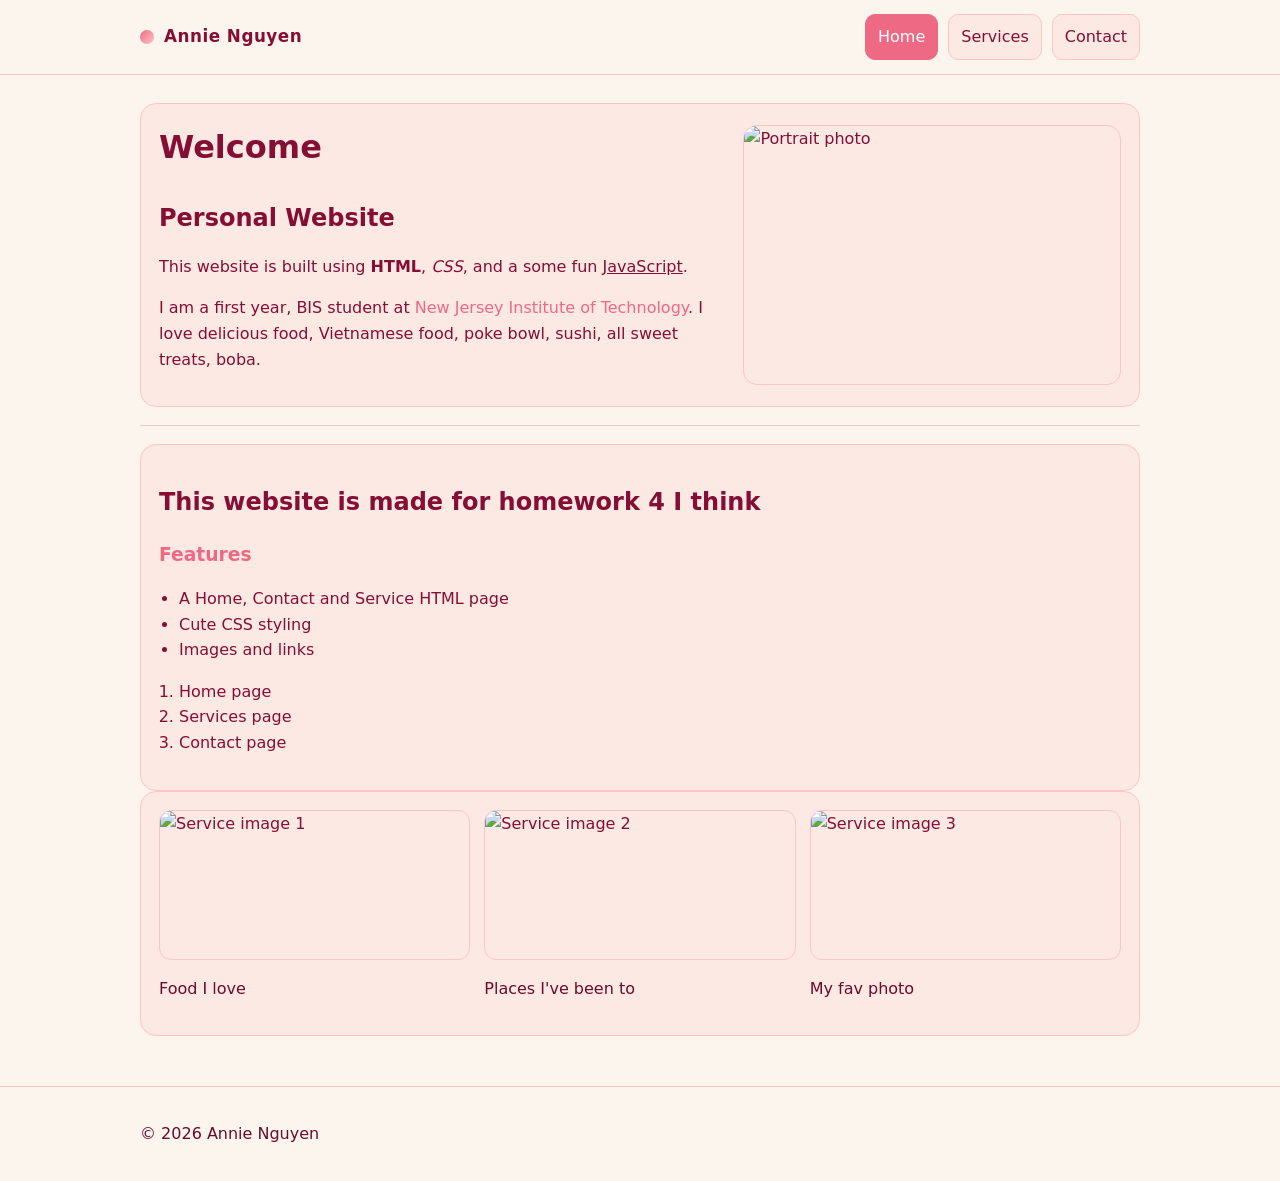
==== Index.html @ 0186f87f "contact" ====
<!DOCTYPE html>
<html lang="en">
<head>
    <meta charset="UTF-8">
    <meta name="viewport" content="width=device-width, initial-scale=1.0">

    <title>Home | Annie Nguyen</title>

    <meta name="description" content="Annie Nguyen personal website">
    <meta name="author" content="Annie Nguyen">
    <meta name="keywords" content="HTML, CSS, Annie Nguyen, NJIT, personal website, Thong Khong">

    <link rel="stylesheet" href="../css/styles.css">
</head>

<body>
    <header class="site-header">
        <div class="container header-inner">
            <div class="brand">
                <div class="logo-dot"></div>
                <h2>Annie Nguyen</h2>
            </div>

            <nav>
                <div class="nav">
                    <a href="Index.html" class="active">Home</a>
                    <a href="Services.html">Services</a>
                    <a href="Contact.html">Contact</a>
                </div>
            </nav>
        </div>
    </header>

    <main class="container">
        <section class="card hero">
            <div>
                <h1>Welcome</h1>
                <h2>Personal Website</h2>
                <p>
                    This website is built using <b>HTML</b>, <i>CSS</i>, and a some fun
                    <u>JavaScript</u>.
                </p>

                <p>
                    I am a first year, BIS student at
                    <a href="https://www.njit.edu" target="_blank">New Jersey Institute of Technology</a>.
                    I love delicious food, Vietnamese food, poke bowl, sushi, all sweet treats, boba.
                </p>
            </div>

            <img src="../images/_DSC2764.webp" alt="Portrait photo">
        </section>

        <hr>

        <section class="card">
            <h2>This website is made for homework 4 I think</h2>
            <h3>Features</h3>

            <ul>
                <li>A Home, Contact and Service HTML page</li>
                <li>Cute CSS styling</li>
                <li>Images and links</li>
            </ul>

            <ol>
                <li>Home page</li>
                <li>Services page</li>
                <li>Contact page</li>
            </ol>
        </section>

        <section class="card grid-3">
            <div class="service">
                <img src="../images/service1.jpg" alt="Service image 1">
                <p class="muted">Food I love</p>
            </div>

            <div class="service">
                <img src="../images/service2.jpg" alt="Service image 2">
                <p class="muted">Places I've been to</p>
            </div>

            <div class="service">
                <img src="../images/_DSC2764.webp" alt="Service image 3">
                <p class="muted">My fav photo</p>
            </div>
        </section>
    </main>

    <footer>
        <div class="container">
            <p>© 2026 Annie Nguyen</p>
        </div>
    </footer>
</body>
</html>
---- css/styles.css ----
:root {
  --bg: #FCF5EE;
  --panel: #ffffff;
  --text: #850E35;
  --muted: #6a0b2c;
  --accent: #EE6983;
  --accent-soft: #FFC4C4;
  --border: #FFC4C4;
}

* {
  box-sizing: border-box;
}

html {
  cursor: url("../images/cursor.png") 8 8, auto;
}

a, button, input, textarea, select, label {
  cursor: url("../images/cursor-click.png") 8 8, pointer;
}

body {
  margin: 0;
  font-family: system-ui, -apple-system, Segoe UI, Roboto, Arial, sans-serif;
  background: var(--bg);
  color: var(--text);
  line-height: 1.6;
}

a {
  color: var(--accent);
  text-decoration: none;
}

a:hover {
  text-decoration: underline;
}

.container {
  width: min(1000px, 92%);
  margin: 0 auto;
}

header.site-header {
  border-bottom: 1px solid var(--border);
  background: rgba(252, 245, 238, 0.9);
  position: sticky;
  top: 0;
  z-index: 10;
}

.header-inner {
  display: flex;
  align-items: center;
  justify-content: space-between;
  padding: 14px 0;
  gap: 14px;
}

.brand {
  display: flex;
  align-items: center;
  gap: 10px;
}

.logo-dot {
  width: 14px;
  height: 14px;
  border-radius: 50%;
  background: linear-gradient(135deg, var(--accent), var(--accent-soft));
}

.brand h2 {
  margin: 0;
  font-size: 1.05rem;
  letter-spacing: 0.5px;
}

nav .nav {
  display: flex;
  gap: 10px;
  flex-wrap: wrap;
}

nav .nav a {
  display: inline-block;
  padding: 9px 12px;
  border: 1px solid var(--border);
  border-radius: 10px;
  color: var(--text);
  background: rgba(255, 196, 196, 0.25);
  transition: background 0.15s ease, transform 0.15s ease, border-color 0.15s ease;
}

nav .nav a:hover {
  background: var(--accent);
  color: #ffffff;
  border-color: var(--accent);
  transform: translateY(-1px);
  text-decoration: none;
}

nav .nav a.active {
  background: var(--accent);
  color: #ffffff;
  border-color: var(--accent);
}

main {
  padding: 28px 0 50px;
}

.card {
  background: rgba(255, 196, 196, 0.25);
  border: 1px solid var(--border);
  border-radius: 16px;
  padding: 18px;
}

.hero {
  display: grid;
  grid-template-columns: 1.2fr 0.8fr;
  gap: 18px;
  align-items: center;
}

.hero img {
  width: 100%;
  height: 260px;
  object-fit: cover;
  border-radius: 14px;
  border: 1px solid var(--border);
}

h1 {
  margin-top: 0;
  font-size: 2rem;
}

h2 {
  margin-bottom: 8px;
}

h3 {
  margin-bottom: 6px;
  color: var(--accent);
}

.muted {
  color: var(--muted);
}

hr {
  border: none;
  border-top: 1px solid var(--border);
  margin: 18px 0;
}

.grid-3 {
  display: grid;
  grid-template-columns: repeat(3, 1fr);
  gap: 14px;
}

.service img {
  width: 100%;
  height: 150px;
  object-fit: cover;
  border-radius: 12px;
  border: 1px solid var(--border);
  margin-bottom: 10px;
}

footer {
  border-top: 1px solid var(--border);
  padding: 18px 0;
  color: var(--muted);
}

form label {
  display: block;
  margin: 10px 0 6px;
}

input[type="text"],
input[type="tel"],
input[type="email"],
textarea,
select {
  width: 100%;
  padding: 10px 12px;
  border-radius: 10px;
  border: 1px solid var(--border);
  background: #ffffff;
  color: var(--text);
}

fieldset {
  border: 1px solid var(--border);
  border-radius: 12px;
  padding: 12px;
  margin: 14px 0;
}

legend {
  padding: 0 8px;
  color: var(--accent);
}

.inline {
  display: flex;
  gap: 14px;
  flex-wrap: wrap;
  align-items: center;
}

button {
  padding: 10px 16px;
  border-radius: 12px;
  border: 1px solid var(--accent);
  background: var(--accent);
  color: #ffffff;
  font-weight: 600;
  cursor: pointer;
  transition: background 0.15s ease, transform 0.15s ease;
}

button:hover {
  background: #850E35;
  transform: translateY(-1px);
}

ul, ol {
  padding-left: 20px;
}

img {
  max-width: 100%;
  display: block;
}
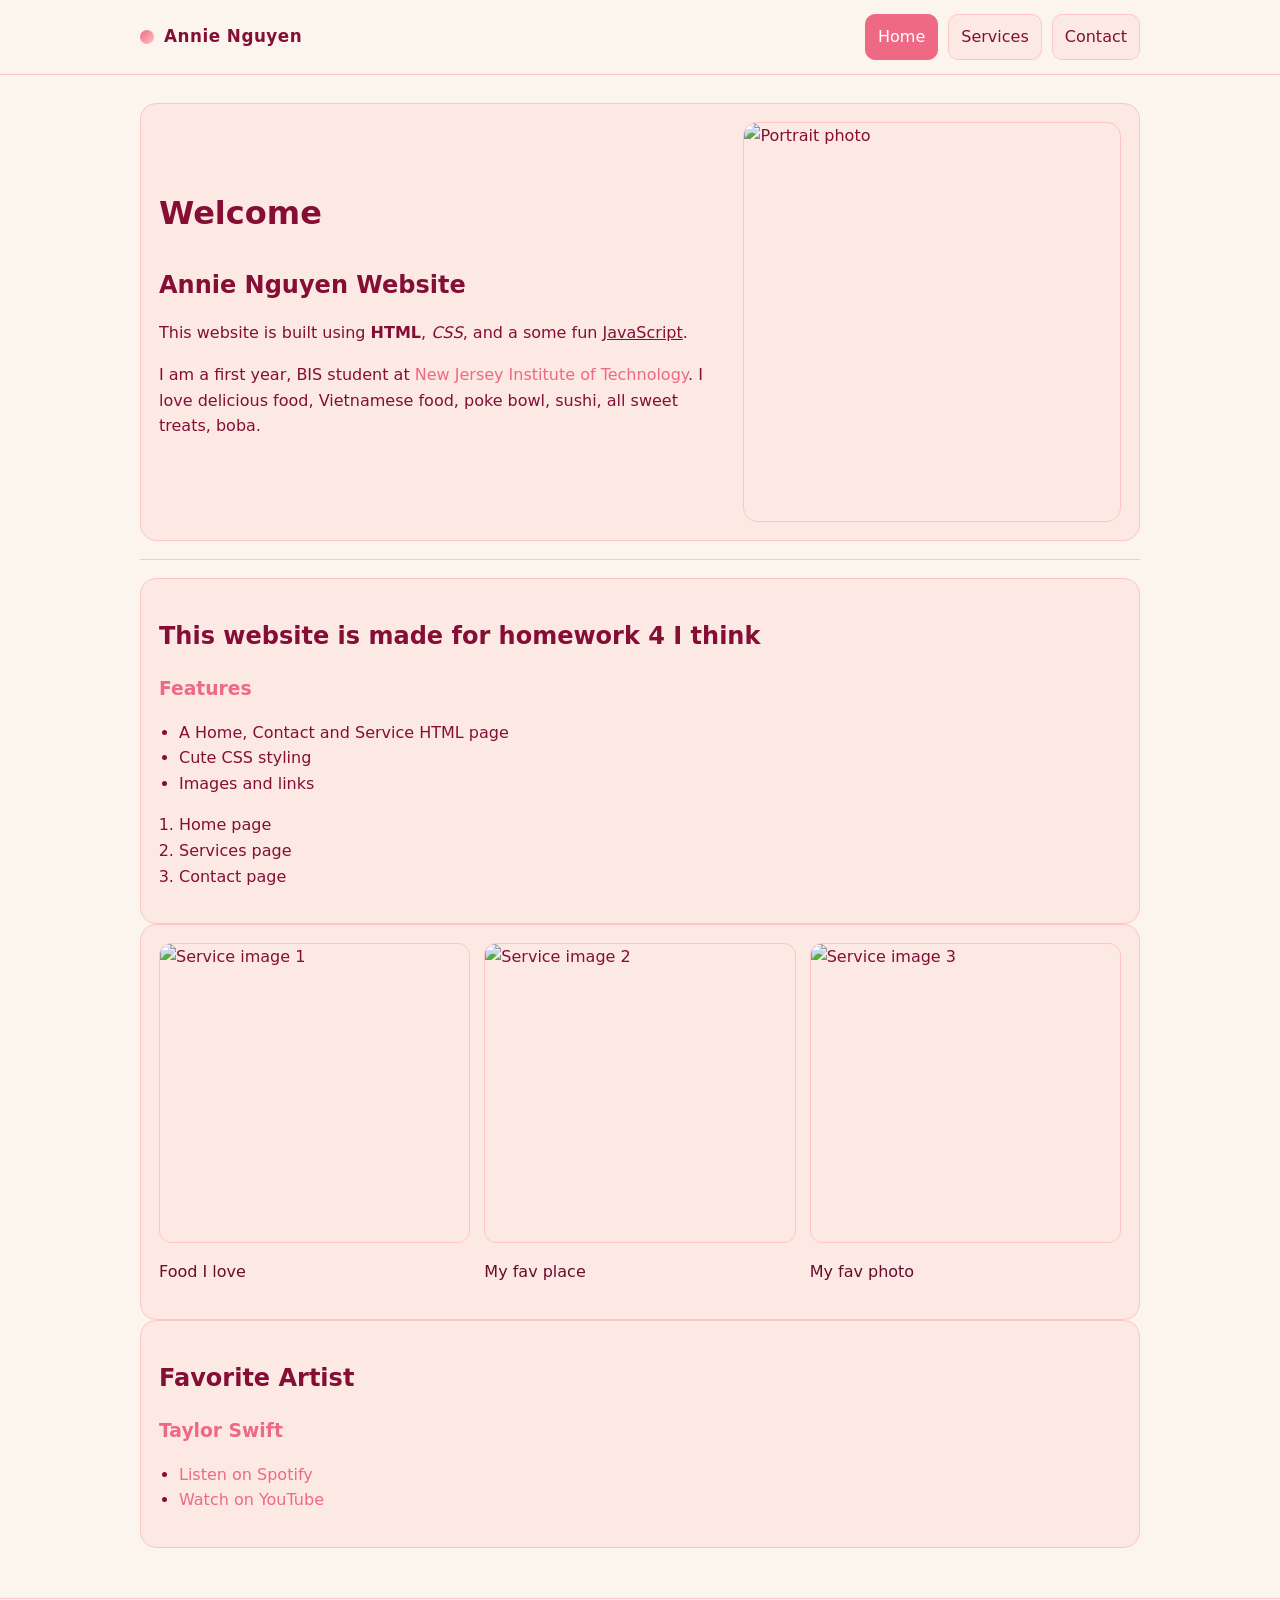
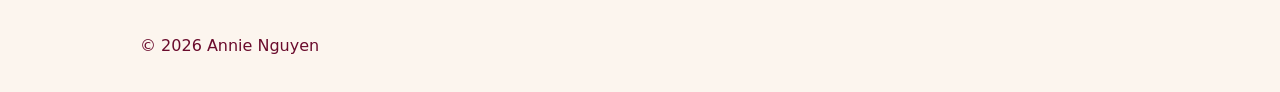
==== commit a188c33a: "finish" ====
--- a/Index.html
+++ b/Index.html
@@ -1,97 +1,107 @@
 <!DOCTYPE html>
 <html lang="en">
-<head>
-    <meta charset="UTF-8">
-    <meta name="viewport" content="width=device-width, initial-scale=1.0">
+    <head>
+        <meta charset="UTF-8">
+        <meta name="viewport" content="width=device-width, initial-scale=1.0">
 
-    <title>Home | Annie Nguyen</title>
+        <title>Home | Annie Nguyen</title>
 
-    <meta name="description" content="Annie Nguyen personal website">
-    <meta name="author" content="Annie Nguyen">
-    <meta name="keywords" content="HTML, CSS, Annie Nguyen, NJIT, personal website, Thong Khong">
+        <meta name="description" content="Annie Nguyen personal website">
+        <meta name="author" content="Annie Nguyen">
+        <meta name="keywords" content="HTML, CSS, Annie Nguyen, NJIT, personal website, Thong Khong">
 
-    <link rel="stylesheet" href="../css/styles.css">
-</head>
+        <link rel="stylesheet" href="../css/styles.css">
+    </head>
 
-<body>
-    <header class="site-header">
-        <div class="container header-inner">
-            <div class="brand">
-                <div class="logo-dot"></div>
-                <h2>Annie Nguyen</h2>
+    <body>
+        <header class="site-header">
+            <div class="container header-inner">
+                <div class="brand">
+                    <div class="logo-dot"></div>
+                    <h2>Annie Nguyen</h2>
+                </div>
+
+                <nav>
+                    <div class="nav">
+                        <a href="Index.html" class="active">Home</a>
+                        <a href="Services.html">Services</a>
+                        <a href="Contact.html">Contact</a>
+                    </div>
+                </nav>
             </div>
+        </header>
 
-            <nav>
-                <div class="nav">
-                    <a href="Index.html" class="active">Home</a>
-                    <a href="Services.html">Services</a>
-                    <a href="Contact.html">Contact</a>
+        <main class="container">
+            <section class="card hero">
+                <div>
+                    <h1>Welcome</h1>
+                    <h2>Annie Nguyen Website</h2>
+                    <p> This website is built using <b>HTML</b>, <i>CSS</i>, and a some fun <u>JavaScript</u>.</p>
+
+                    <p>I am a first year, BIS student at <a href="https://www.njit.edu" target="_blank">New Jersey Institute of Technology</a>.
+                        I love delicious food, Vietnamese food, poke bowl, sushi, all sweet treats, boba.
+                    </p>
                 </div>
-            </nav>
-        </div>
-    </header>
 
-    <main class="container">
-        <section class="card hero">
-            <div>
-                <h1>Welcome</h1>
-                <h2>Personal Website</h2>
-                <p>
-                    This website is built using <b>HTML</b>, <i>CSS</i>, and a some fun
-                    <u>JavaScript</u>.
-                </p>
+                <img src="../images/_DSC3436.webp" alt="Portrait photo">
+            </section>
 
-                <p>
-                    I am a first year, BIS student at
-                    <a href="https://www.njit.edu" target="_blank">New Jersey Institute of Technology</a>.
-                    I love delicious food, Vietnamese food, poke bowl, sushi, all sweet treats, boba.
-                </p>
+            <hr>
+
+            <section class="card">
+                <h2>This website is made for homework 4 I think</h2>
+                <h3>Features</h3>
+
+                <ul>
+                    <li>A Home, Contact and Service HTML page</li>
+                    <li>Cute CSS styling</li>
+                    <li>Images and links</li>
+                </ul>
+
+                <ol>
+                    <li>Home page</li>
+                    <li>Services page</li>
+                    <li>Contact page</li>
+                </ol>
+            </section>
+
+            <section class="card grid-3">
+                <div class="service">
+                    <img src="../images/food.webp" alt="Service image 1">
+                    <p class="muted">Food I love</p>
+                </div>
+
+                <div class="service">
+                    <img src="../images/place.webp" alt="Service image 2">
+                    <p class="muted">My fav place</p>
+                </div>
+
+                <div class="service">
+                    <img src="../images/_DSC2764.webp" alt="Service image 3">
+                    <p class="muted">My fav photo</p>
+                </div>
+            </section>
+
+            <section class="card">
+                <h2>Favorite Artist</h2>
+                <h3>Taylor Swift</h3>
+
+                <ul>
+                    <li>
+                        <a href="https://open.spotify.com/artist/06HL4z0CvFAxyc27GXpf02" target="_blank">Listen on Spotify</a>
+                    </li>
+                    <li>
+                        <a href="https://www.youtube.com/channel/UCqECaJ8Gagnn7YCbPEzWH6g" target="_blank">Watch on YouTube</a>
+                    </li>
+                </ul>
+            </section>
+
+        </main>
+
+        <footer>
+            <div class="container">
+                <p>© 2026 Annie Nguyen</p>
             </div>
-
-            <img src="../images/_DSC2764.webp" alt="Portrait photo">
-        </section>
-
-        <hr>
-
-        <section class="card">
-            <h2>This website is made for homework 4 I think</h2>
-            <h3>Features</h3>
-
-            <ul>
-                <li>A Home, Contact and Service HTML page</li>
-                <li>Cute CSS styling</li>
-                <li>Images and links</li>
-            </ul>
-
-            <ol>
-                <li>Home page</li>
-                <li>Services page</li>
-                <li>Contact page</li>
-            </ol>
-        </section>
-
-        <section class="card grid-3">
-            <div class="service">
-                <img src="../images/service1.jpg" alt="Service image 1">
-                <p class="muted">Food I love</p>
-            </div>
-
-            <div class="service">
-                <img src="../images/service2.jpg" alt="Service image 2">
-                <p class="muted">Places I've been to</p>
-            </div>
-
-            <div class="service">
-                <img src="../images/_DSC2764.webp" alt="Service image 3">
-                <p class="muted">My fav photo</p>
-            </div>
-        </section>
-    </main>
-
-    <footer>
-        <div class="container">
-            <p>© 2026 Annie Nguyen</p>
-        </div>
-    </footer>
-</body>
+        </footer>
+    </body>
 </html>
--- a/css/styles.css
+++ b/css/styles.css
@@ -127,7 +127,7 @@
 
 .hero img {
   width: 100%;
-  height: 260px;
+  height: 400px;
   object-fit: cover;
   border-radius: 14px;
   border: 1px solid var(--border);
@@ -165,7 +165,7 @@
 
 .service img {
   width: 100%;
-  height: 150px;
+  height: 300px;
   object-fit: cover;
   border-radius: 12px;
   border: 1px solid var(--border);
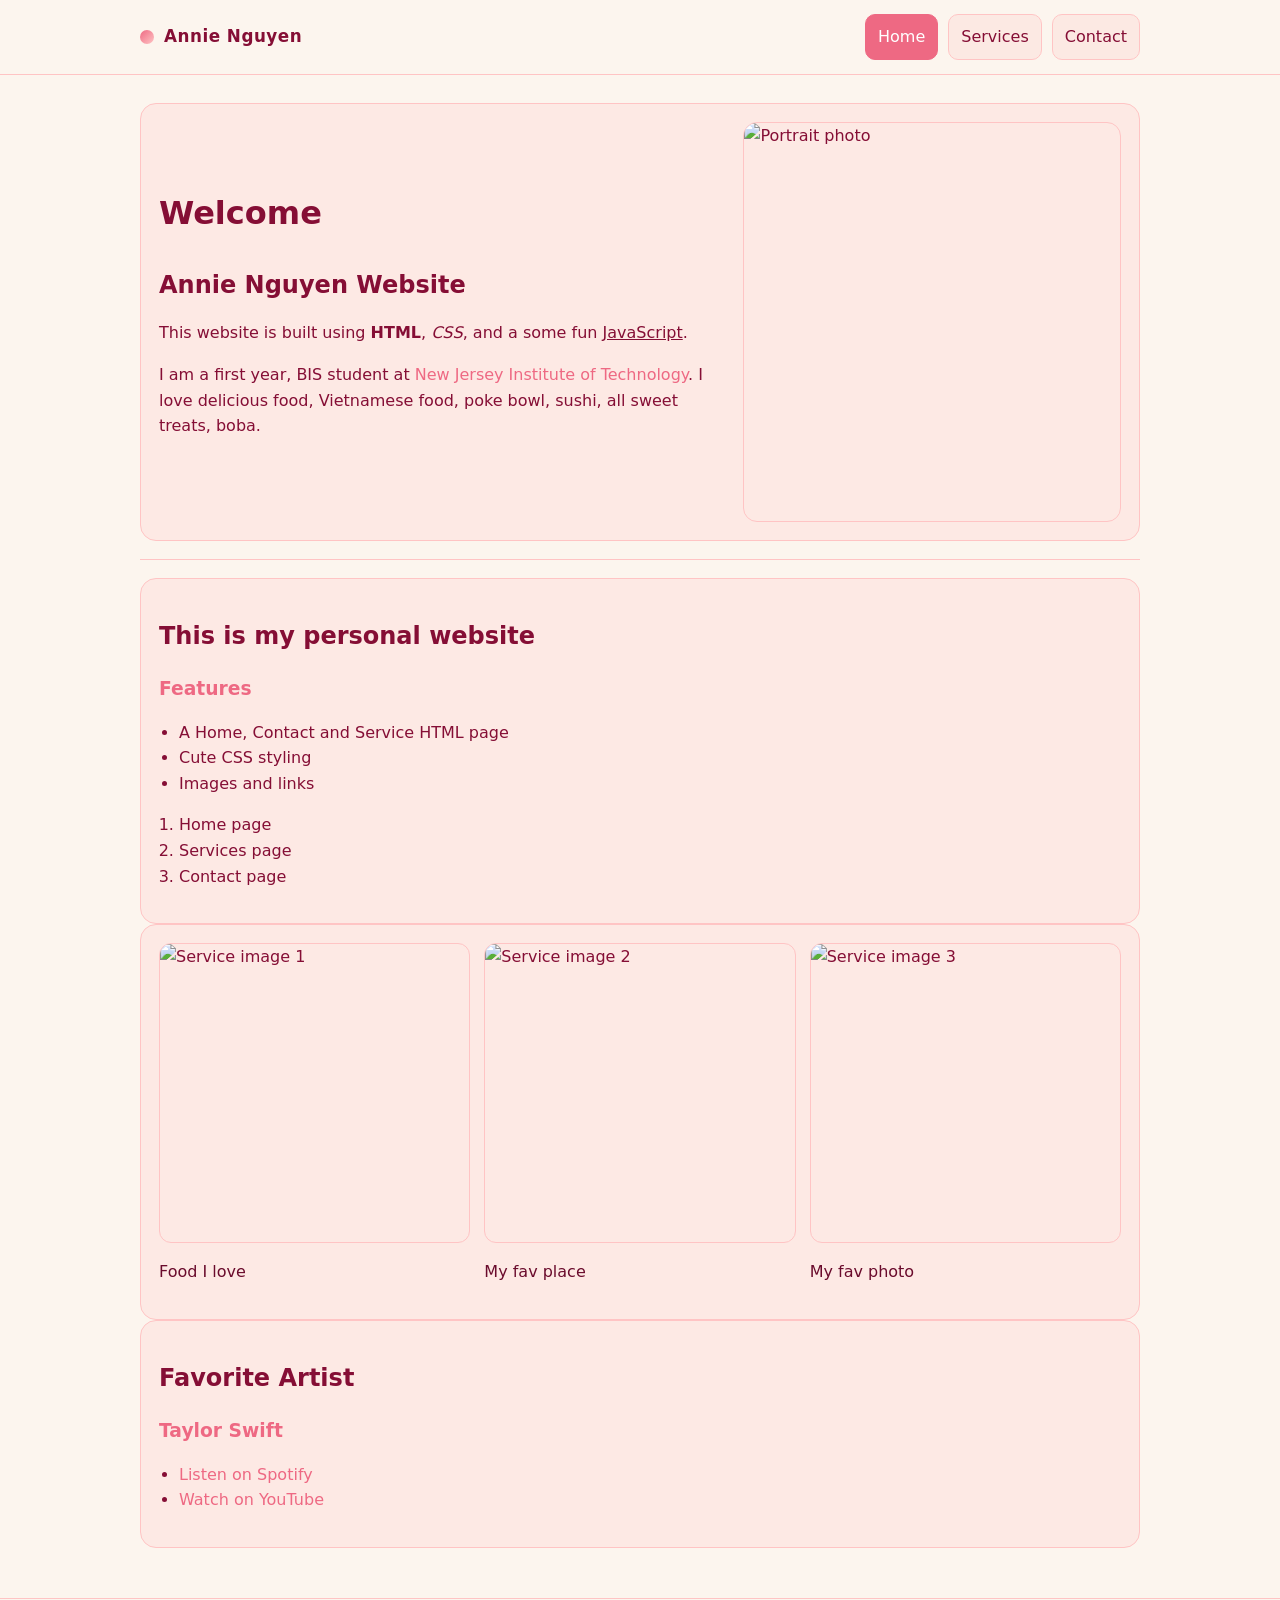
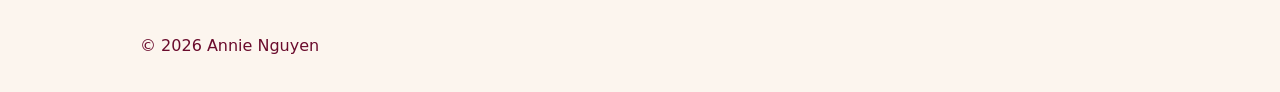
==== commit 5b1a4461: "change homework thing" ====
--- a/Index.html
+++ b/Index.html
@@ -49,7 +49,7 @@
             <hr>
 
             <section class="card">
-                <h2>This website is made for homework 4 I think</h2>
+                <h2>This is my personal website</h2>
                 <h3>Features</h3>
 
                 <ul>
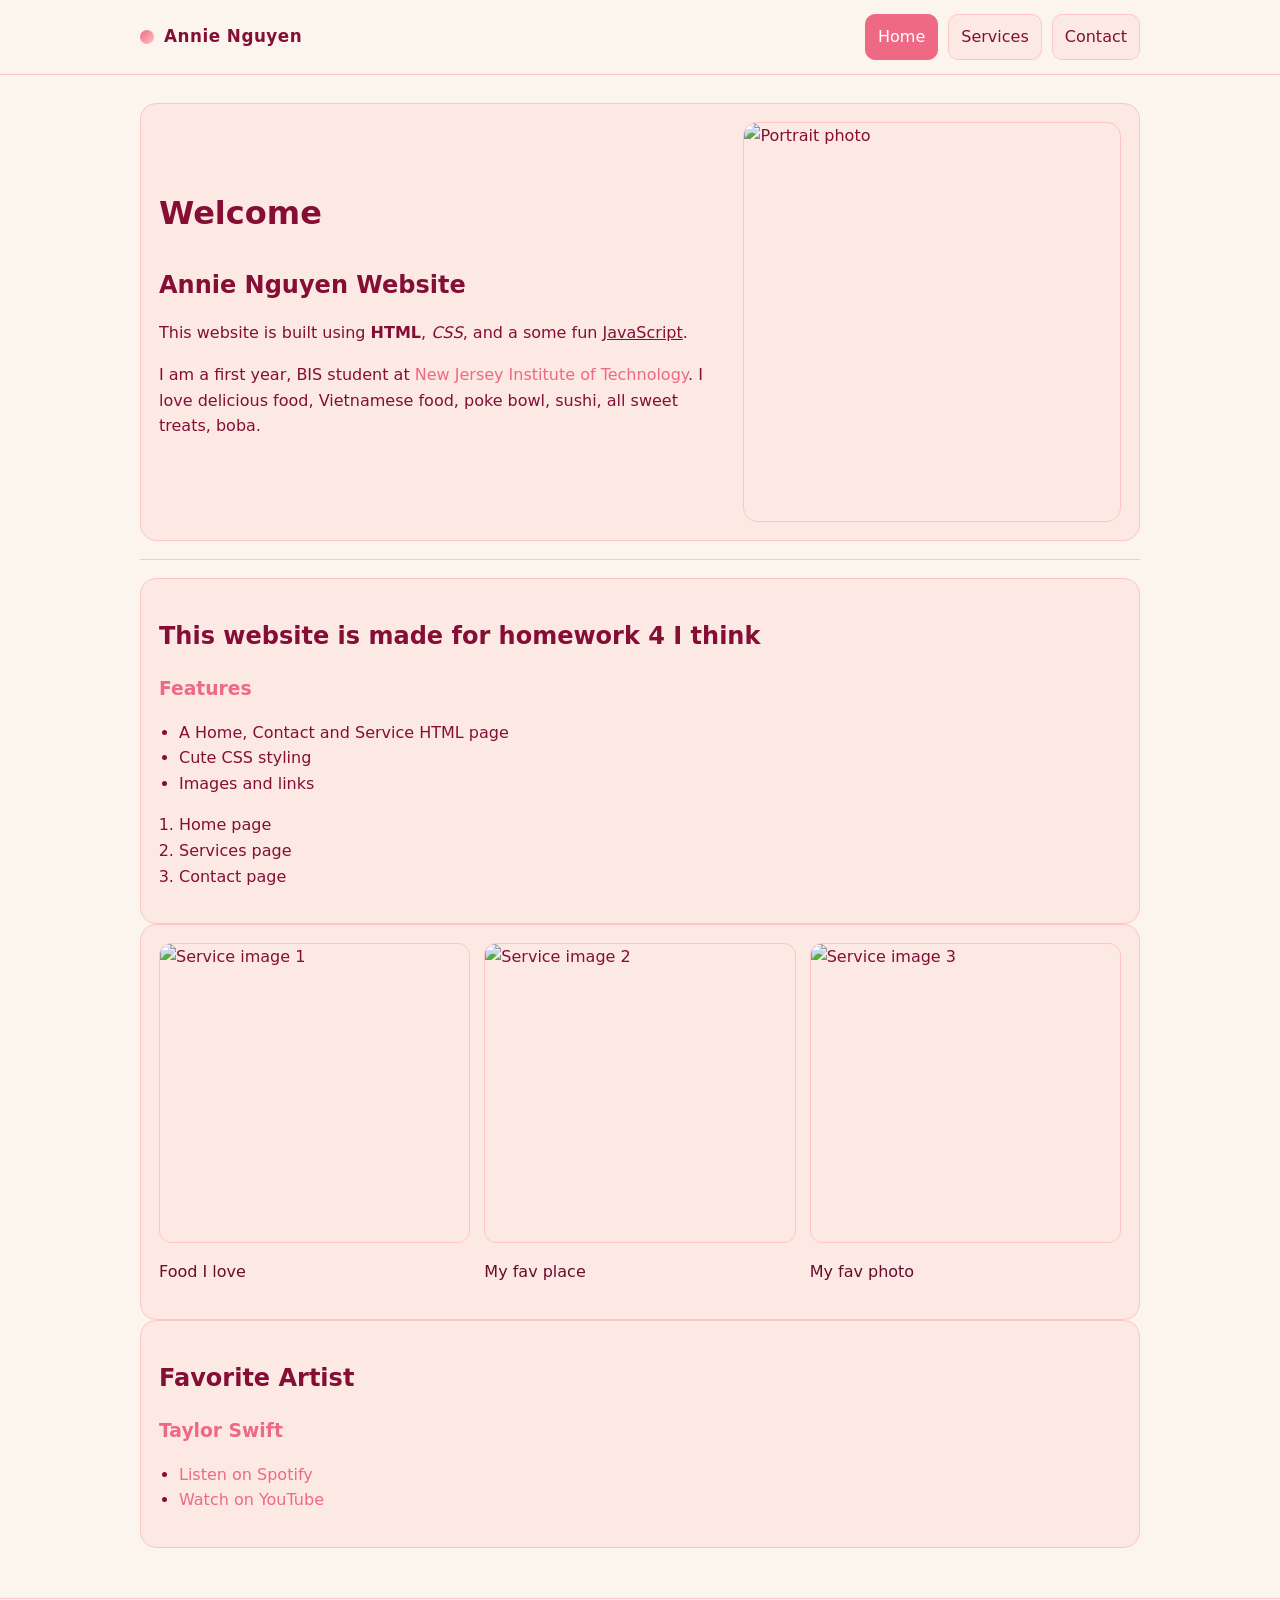
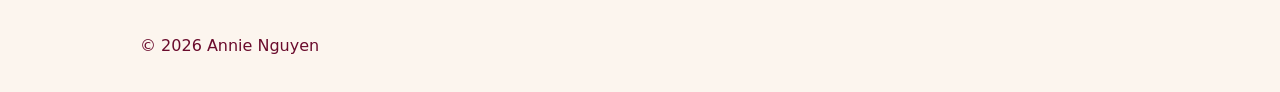
==== commit 484dd98b: "Revert "change homework thing" This reverts commit 5b1a44610551eae5305802e5fa25687f67e9e09d." ====
--- a/Index.html
+++ b/Index.html
@@ -49,7 +49,7 @@
             <hr>
 
             <section class="card">
-                <h2>This is my personal website</h2>
+                <h2>This website is made for homework 4 I think</h2>
                 <h3>Features</h3>
 
                 <ul>
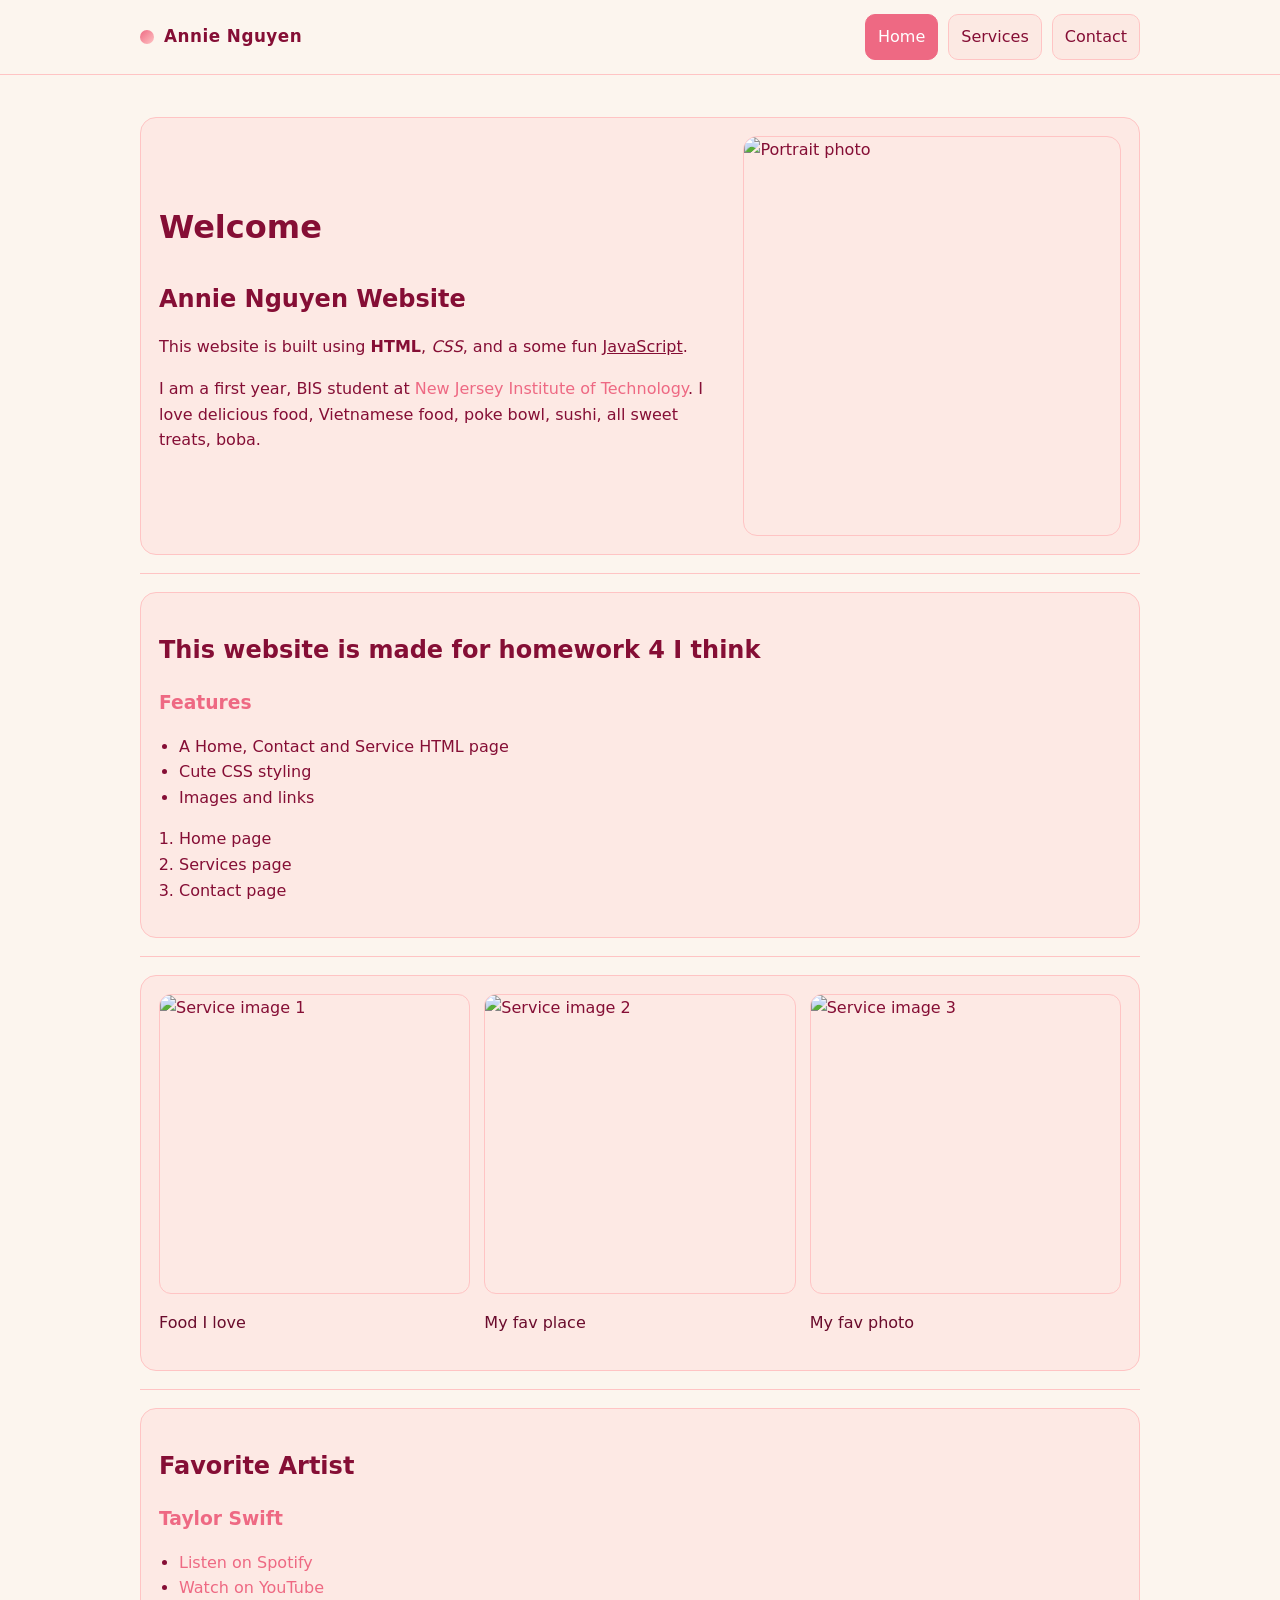
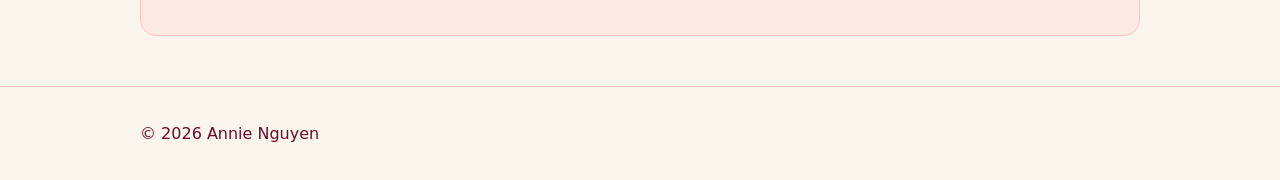
==== commit f3d9396a: "new" ====
--- a/Index.html
+++ b/Index.html
@@ -65,6 +65,8 @@
                 </ol>
             </section>
 
+            <hr>
+
             <section class="card grid-3">
                 <div class="service">
                     <img src="../images/food.webp" alt="Service image 1">
@@ -81,6 +83,8 @@
                     <p class="muted">My fav photo</p>
                 </div>
             </section>
+
+            <hr>
 
             <section class="card">
                 <h2>Favorite Artist</h2>
--- a/css/styles.css
+++ b/css/styles.css
@@ -108,7 +108,7 @@
 }
 
 main {
-  padding: 28px 0 50px;
+  padding: 42px 0 50px;
 }
 
 .card {
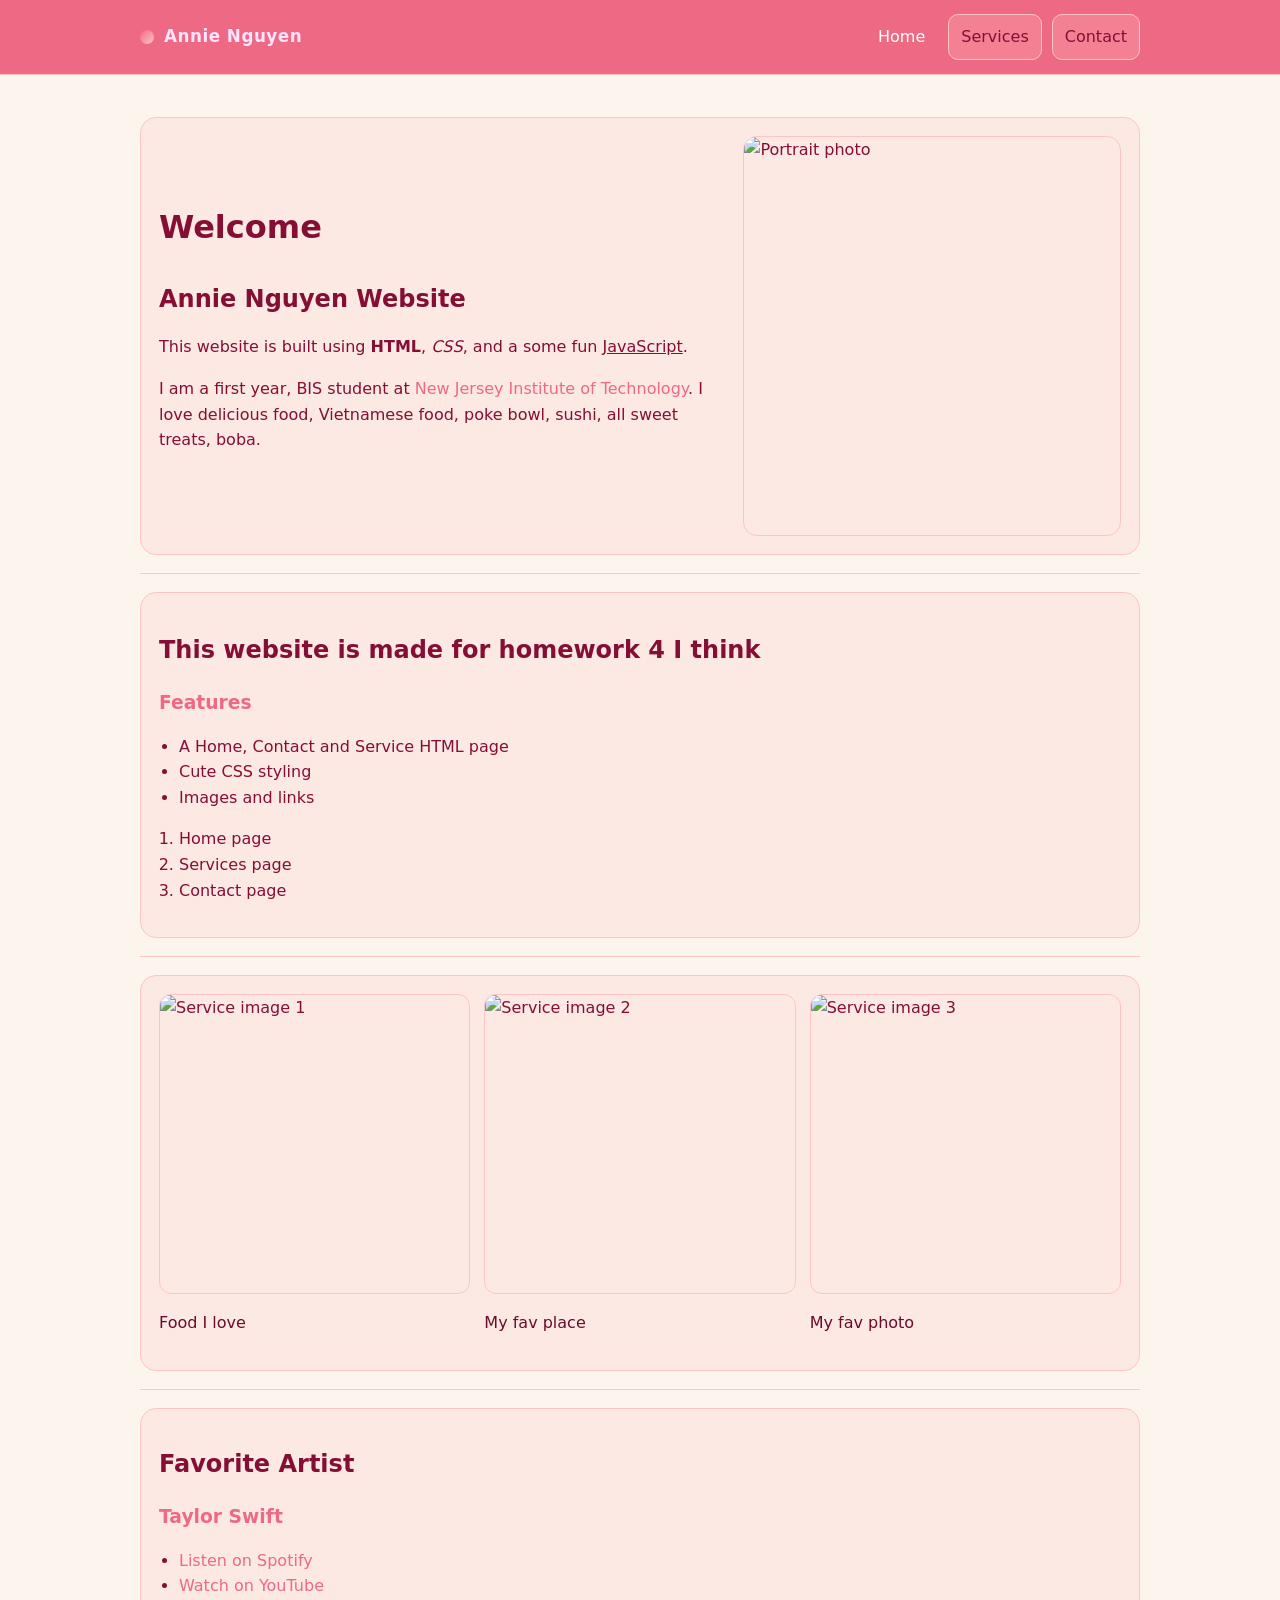
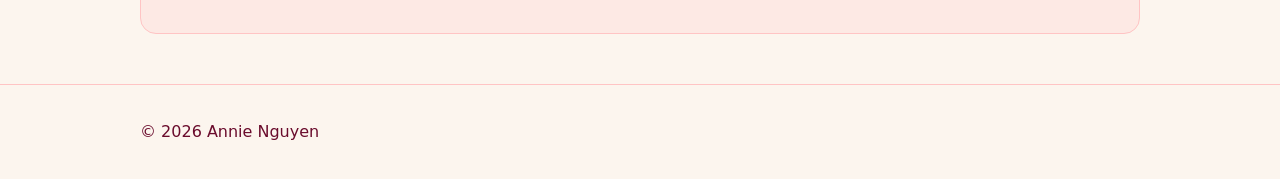
==== commit 1b7fe9ca: "púh" ====
--- a/Index.html
+++ b/Index.html
@@ -86,7 +86,7 @@
 
             <hr>
 
-            <section class="card">
+            <section class="card artist-card">
                 <h2>Favorite Artist</h2>
                 <h3>Taylor Swift</h3>
 
--- a/css/styles.css
+++ b/css/styles.css
@@ -44,10 +44,11 @@
 
 header.site-header {
   border-bottom: 1px solid var(--border);
-  background: rgba(252, 245, 238, 0.9);
+  background: #EE6983;
   position: sticky;
   top: 0;
   z-index: 10;
+  color: #ffe4fe
 }
 
 .header-inner {
@@ -75,6 +76,10 @@
   margin: 0;
   font-size: 1.05rem;
   letter-spacing: 0.5px;
+}
+
+.artist-card h2 {
+  margin-top: 18px;
 }
 
 nav .nav {
